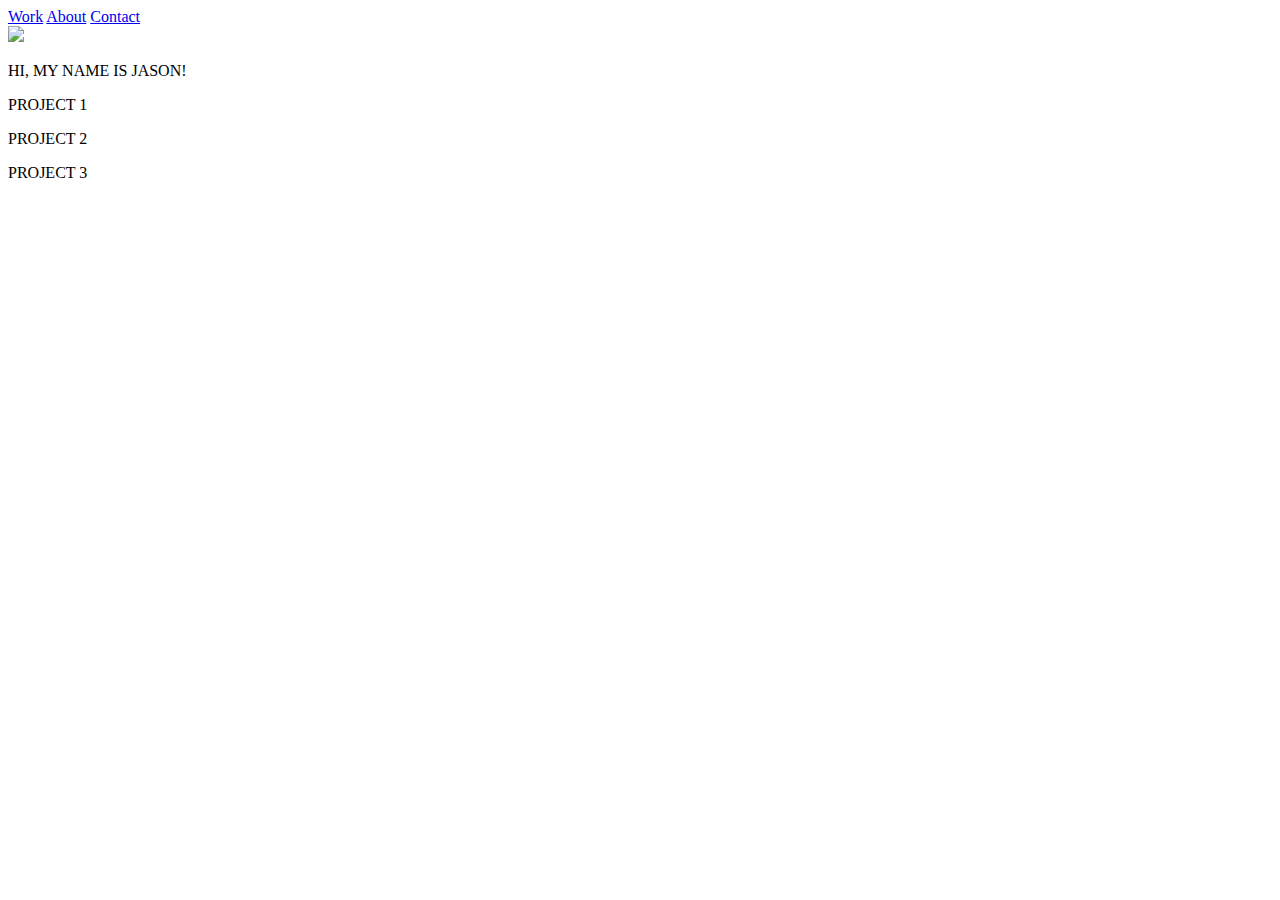
==== index.html @ 1cf458a5 "Create index.html" ====
<!DOCTYPE html>
<html>
  <Head>
    <link href="css/index.css" rel="stylesheet" type="text/css">
    </head> 
  <body>
   <div class="topnav">
   <a class="active" href="WORK">Work</a>
   <a href= "About Me"> About</a>
   <a href= "Contact">Contact</a> 
   </div>
  </body> 
  
  <section class="wrapper"> 
    <div class="left"> 
      <img src="https://media-exp1.licdn.com/dms/image/C5603AQE6TUly2qTdUA/profile-displayphoto-shrink_200_200/0/1613490736696?e=1621468800&v=beta&t=Ur4HaEkvLXENxB-Q5_KWwuAiahe-Eco70oqaF0zZ5fU">
      <p> HI, MY NAME IS JASON! </p> 
    </div> 
    
    <div class="right"> 
      <div class="card">
        <p> PROJECT 1 </p> 
      </div>
        <div class="card"> 
          <p> PROJECT 2 </p> 
          </div>
      <div class="card"> 
          <p> PROJECT 3 </p> 
          </div>
      </section>
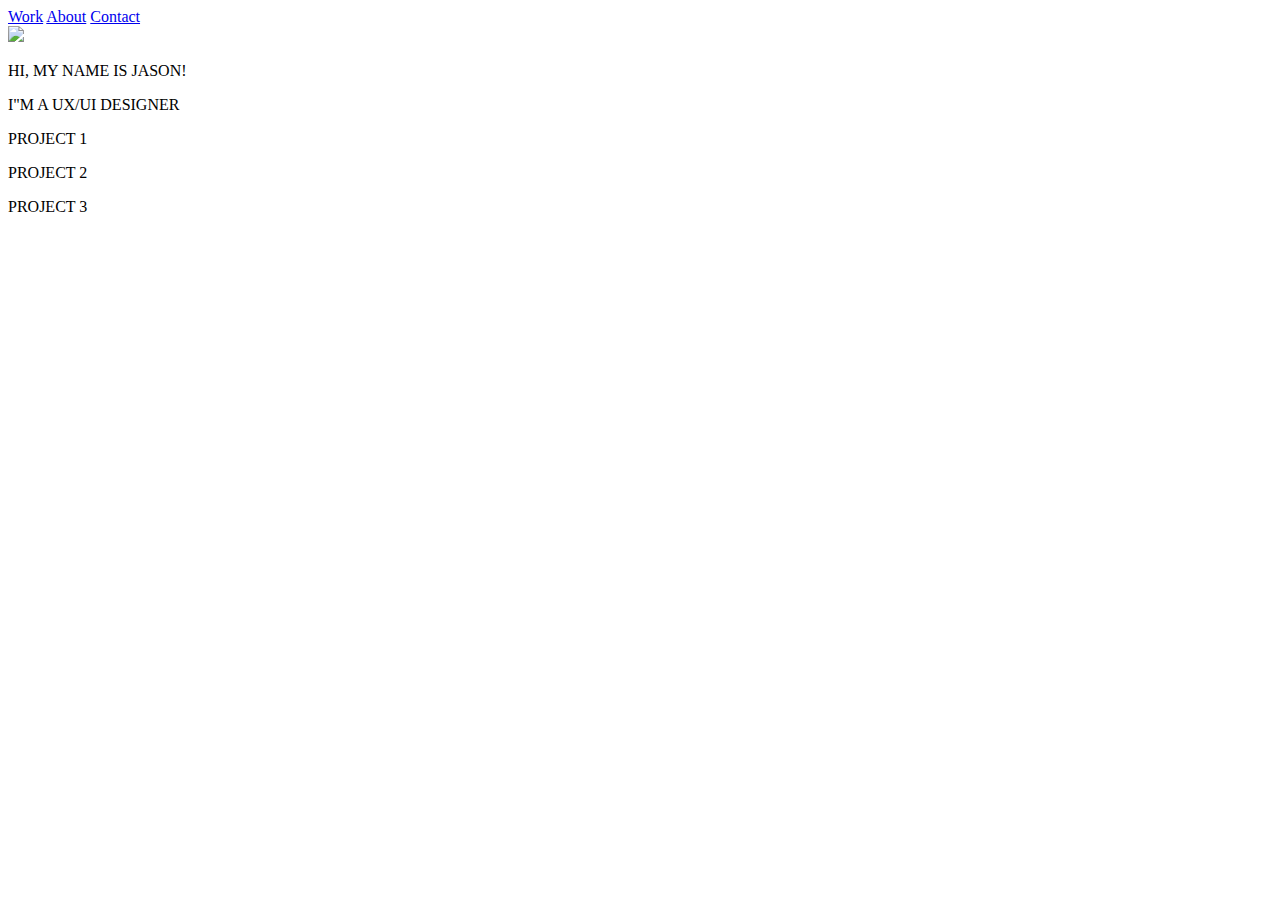
==== commit 49a254f2: "Update index.html" ====
--- a/index.html
+++ b/index.html
@@ -1,20 +1,23 @@
 <!DOCTYPE html>
 <html>
+
   <Head>
-    <link href="css/index.css" rel="stylesheet" type="text/css">
+    <link href="style.css" rel="stylesheet" type="text/css">
     </head> 
+
   <body>
    <div class="topnav">
    <a class="active" href="WORK">Work</a>
    <a href= "About Me"> About</a>
    <a href= "Contact">Contact</a> 
    </div>
-  </body> 
+
   
   <section class="wrapper"> 
     <div class="left"> 
       <img src="https://media-exp1.licdn.com/dms/image/C5603AQE6TUly2qTdUA/profile-displayphoto-shrink_200_200/0/1613490736696?e=1621468800&v=beta&t=Ur4HaEkvLXENxB-Q5_KWwuAiahe-Eco70oqaF0zZ5fU">
       <p> HI, MY NAME IS JASON! </p> 
+      <p> I"M A UX/UI DESIGNER</p>
     </div> 
     
     <div class="right"> 
@@ -27,8 +30,10 @@
       <div class="card"> 
           <p> PROJECT 3 </p> 
           </div>
-      </section> 
-    
+
+
+    </section> 
+    </body> 
   
     
 
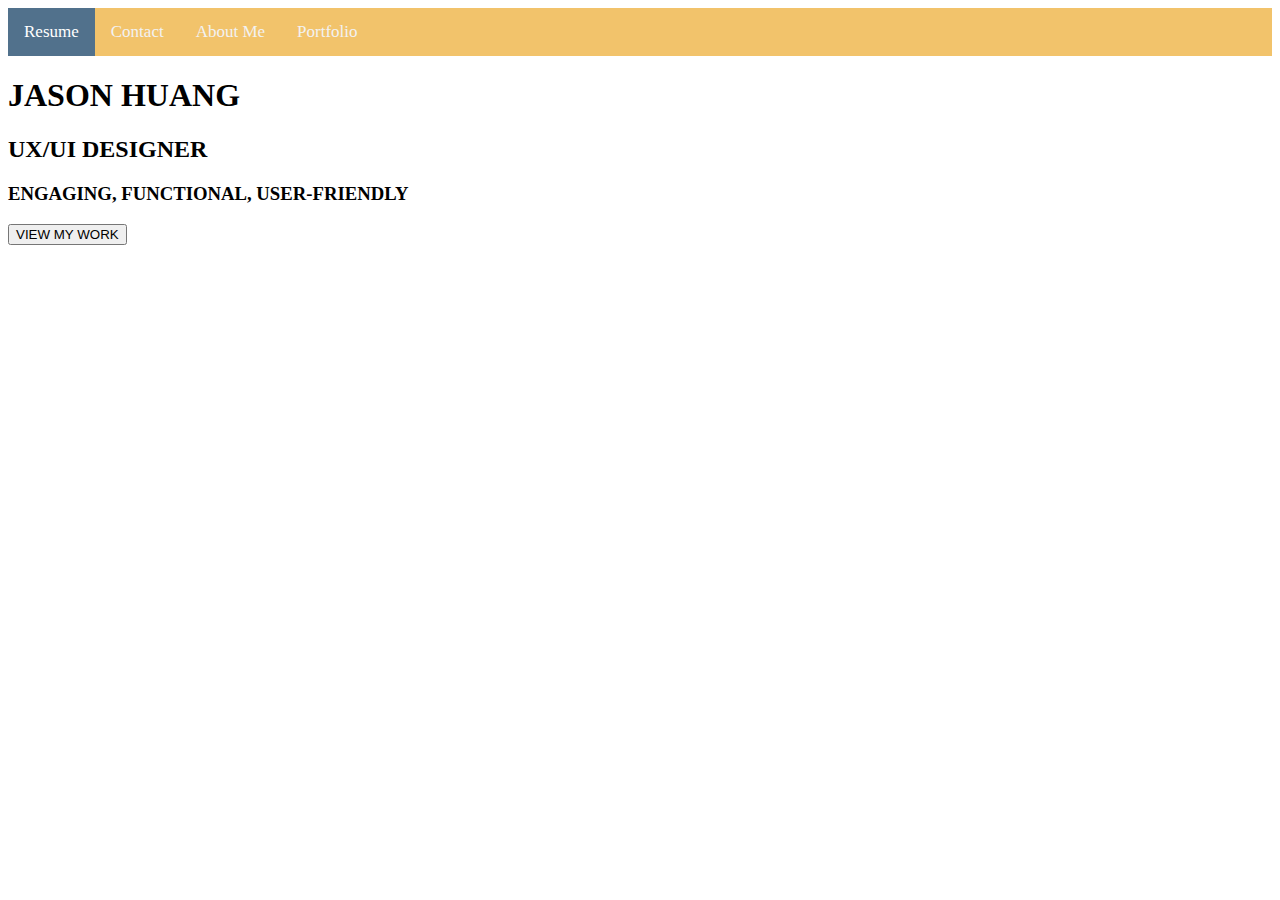
==== commit bcd27e7b: "Update index.html" ====
--- a/index.html
+++ b/index.html
@@ -6,34 +6,34 @@
     </head> 
 
   <body>
-   <div class="topnav">
-   <a class="active" href="WORK">Work</a>
-   <a href= "About Me"> About</a>
-   <a href= "Contact">Contact</a> 
-   </div>
 
-  
-  <section class="wrapper"> 
-    <div class="left"> 
-      <img src="https://media-exp1.licdn.com/dms/image/C5603AQE6TUly2qTdUA/profile-displayphoto-shrink_200_200/0/1613490736696?e=1621468800&v=beta&t=Ur4HaEkvLXENxB-Q5_KWwuAiahe-Eco70oqaF0zZ5fU">
-      <p> HI, MY NAME IS JASON! </p> 
-      <p> I"M A UX/UI DESIGNER</p>
-    </div> 
-    
-    <div class="right"> 
-      <div class="card">
-        <p> PROJECT 1 </p> 
-      </div>
-        <div class="card"> 
-          <p> PROJECT 2 </p> 
-          </div>
-      <div class="card"> 
-          <p> PROJECT 3 </p> 
+
+    <div class="hero-image">
+      <div class="topnav">
+        <a class="active" href="Resume">Resume</a>
+        <a href= "Contact"> Contact</a>
+        <a href= "About">About Me</a> 
+        <a href= "Portfolio">Portfolio</a>
+        </div>
+
+      <div class="hero-text">
+        <h1>JASON HUANG</h1>
+
+        <div class="sub-header2">
+          <h2> UX/UI DESIGNER</h2>
           </div>
 
+      <div class="sub-header">
+        <h3>ENGAGING, FUNCTIONAL, USER-FRIENDLY</h3>
+      </div>
+      
 
-    </section> 
+      <a href="button">
+          <button class="button"> VIEW MY WORK</button>
+        </a>
+      </div>
+
     </body> 
   
-    
+  
 
--- a/style.css
+++ b/style.css
@@ -0,0 +1,56 @@
+
+.topnav {
+    background-color: #F2C36B;
+    overflow: hidden;
+  }
+  
+ 
+  .topnav a {
+    float: left;
+    color: #f2f2f2;
+    text-align: center;
+    padding: 14px 16px;
+    text-decoration: none;
+    font-size: 17px;
+  }
+  
+
+  .topnav a:hover {
+    background-color: #89BAD9;
+    color: #F29057;
+  }
+  
+
+  .topnav a.active {
+    background-color: #51718C;
+    color: white;
+  }
+  .inline-block {
+    padding: 30px;
+    display: inline-block;
+    margin: 10px;
+  }
+  .left {
+    float: left;
+    height: 500px;
+    background-color: #FFFFFF;
+    width: 30%;
+    text-align: center;
+  }
+  .right {
+    float: left;
+    background-color: #89BAD9;
+    height: auto;
+    width: 70%;
+    text-align: center;
+  }
+  
+  .card {
+    display: inline-block;
+    background-color: #C6C6C6;
+    border-radius: 5px;
+    height: 200px;
+    width: 300px;
+    margin: 35px;
+    margin-top: 50px;
+  }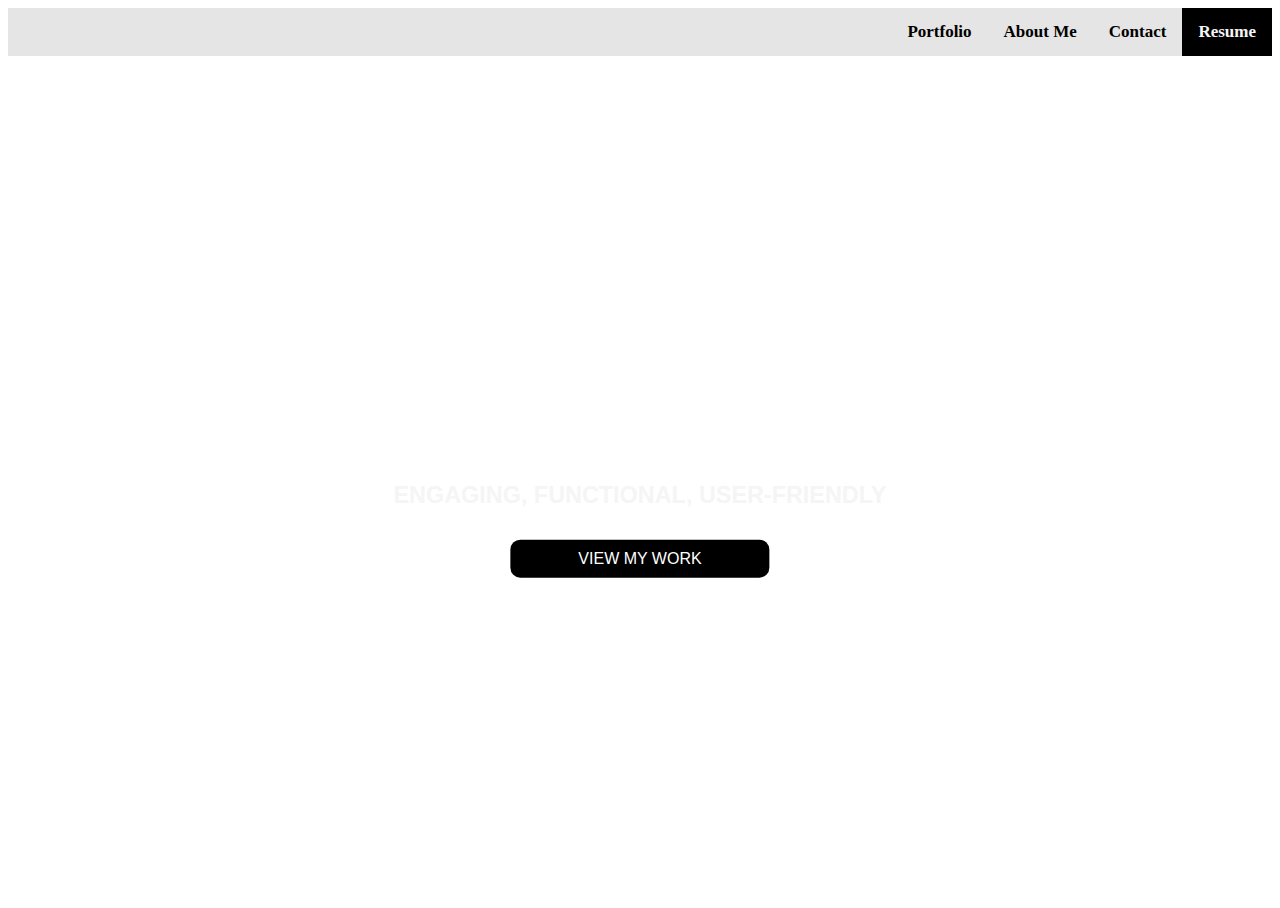
==== commit a7c1fd47: "Update index.html" ====
--- a/index.html
+++ b/index.html
@@ -6,7 +6,6 @@
     </head> 
 
   <body>
-
 
     <div class="hero-image">
       <div class="topnav">
--- a/style.css
+++ b/style.css
@@ -1,56 +1,78 @@
 
 .topnav {
-    background-color: #F2C36B;
+    background-color: rgba(0,0,0,0.1);
+    opacity: 1;
     overflow: hidden;
   }
   
- 
   .topnav a {
-    float: left;
-    color: #f2f2f2;
+    display: flex;
+    float: right;
+    color: black;
     text-align: center;
     padding: 14px 16px;
     text-decoration: none;
     font-size: 17px;
+    font-weight: bold;
   }
   
-
   .topnav a:hover {
-    background-color: #89BAD9;
-    color: #F29057;
+    background-color: black;
+    color: white;
   }
   
+  .topnav a.active {
+    background-color: black;
+    color: whitesmoke;
+  }
 
-  .topnav a.active {
-    background-color: #51718C;
-    color: white;
-  }
-  .inline-block {
-    padding: 30px;
-    display: inline-block;
-    margin: 10px;
-  }
-  .left {
-    float: left;
-    height: 500px;
-    background-color: #FFFFFF;
-    width: 30%;
-    text-align: center;
-  }
-  .right {
-    float: left;
-    background-color: #89BAD9;
-    height: auto;
-    width: 70%;
-    text-align: center;
-  }
-  
-  .card {
-    display: inline-block;
-    background-color: #C6C6C6;
-    border-radius: 5px;
-    height: 200px;
-    width: 300px;
-    margin: 35px;
-    margin-top: 50px;
-  }+  body, html {
+    height:100%;
+}
+
+/* The hero image */
+.hero-image {
+  /* Use "linear-gradient" to add a darken background effect to the image (photographer.jpg). This will make the text easier to read */
+  background-image: url("/Users/jasonhuang/Documents/My Code/AdobeStock_234194782 (2).jpg");
+  /* Set a specific height */
+  height: 85%;
+
+
+  /* Position and center the image to scale nicely on all screens */
+  background-position: center;
+  background-repeat: no-repeat;
+  background-size: cover;
+  position: relative;
+}
+
+/* Place text in the middle of the image */
+.hero-text {
+  text-align: center;
+  position: absolute;
+  top: 50%;
+  left: 50%;
+  transform: translate(-50%, -50%);
+  color: white;
+  font-size: 35px;
+  font-family: Arial, Helvetica, sans-serif;
+  text-shadow: rgba(0,0,0,0.1);
+  margin: 0;
+}
+
+.sub-header {
+  font-size: 20px;
+  padding:0;
+  margin: 0;
+  color: whitesmoke;
+}
+
+
+.button {
+  width: 50%;
+  border: none;
+  background-color: black;
+  color: white;
+  padding: 10px;
+  font-size: 16px;
+  border-radius: 10px 10px 10px 10px;
+}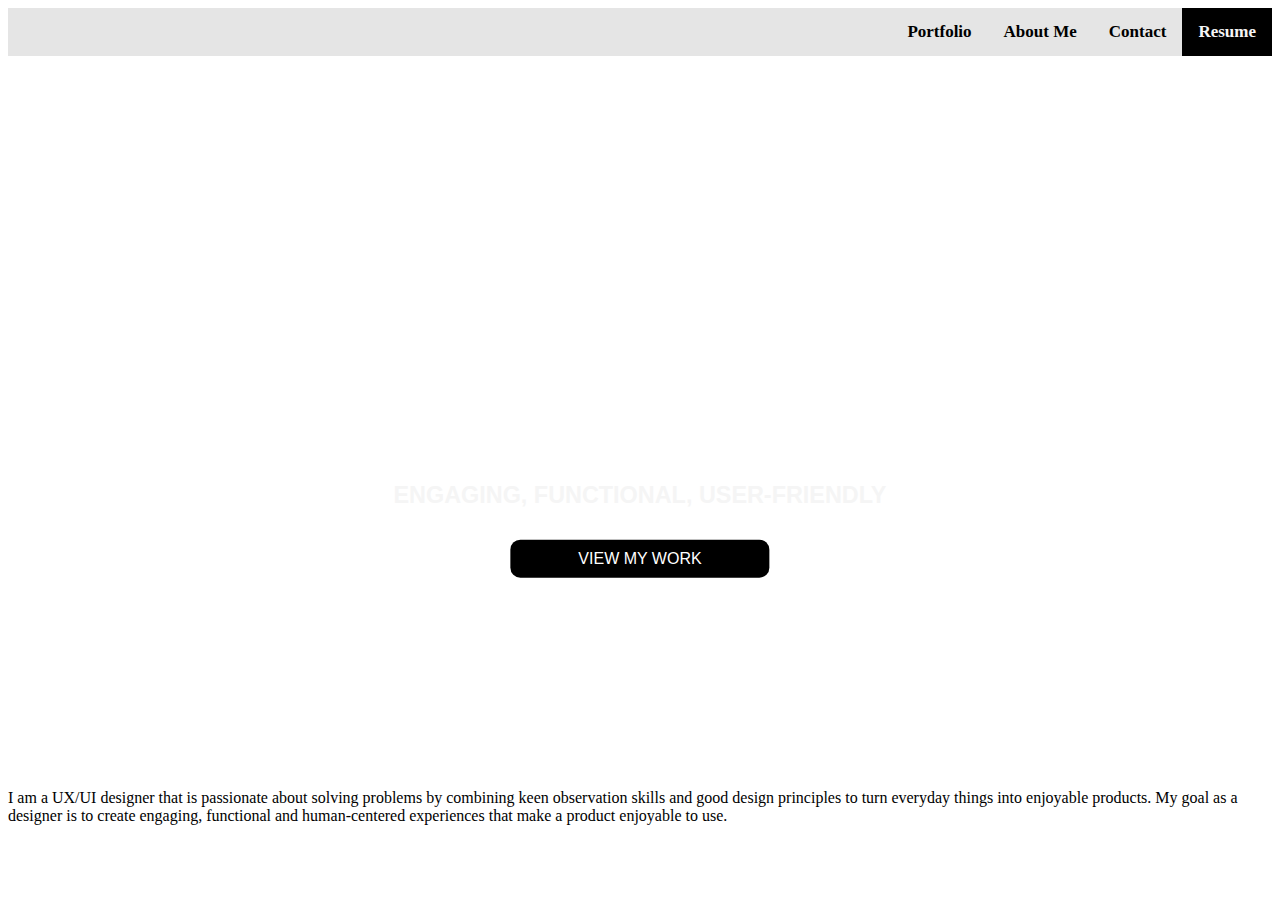
==== commit 5b7685de: "Update index.html" ====
--- a/index.html
+++ b/index.html
@@ -18,21 +18,29 @@
       <div class="hero-text">
         <h1>JASON HUANG</h1>
 
-        <div class="sub-header2">
+      <div class="sub-header2">
           <h2> UX/UI DESIGNER</h2>
           </div>
 
       <div class="sub-header">
         <h3>ENGAGING, FUNCTIONAL, USER-FRIENDLY</h3>
       </div>
-      
-
+    
       <a href="button">
           <button class="button"> VIEW MY WORK</button>
         </a>
       </div>
+</div>
+    </body> 
 
-    </body> 
-  
+<body2> 
+  <div class="text">
+    <p> I am a UX/UI designer that is passionate about solving problems by combining keen observation skills and good design principles to turn everyday things into enjoyable products. My goal as a designer is to create engaging, functional and human-centered experiences that make a product enjoyable to use. </p>
+
+</body2>
+
   
 
+    </html>
+  
+
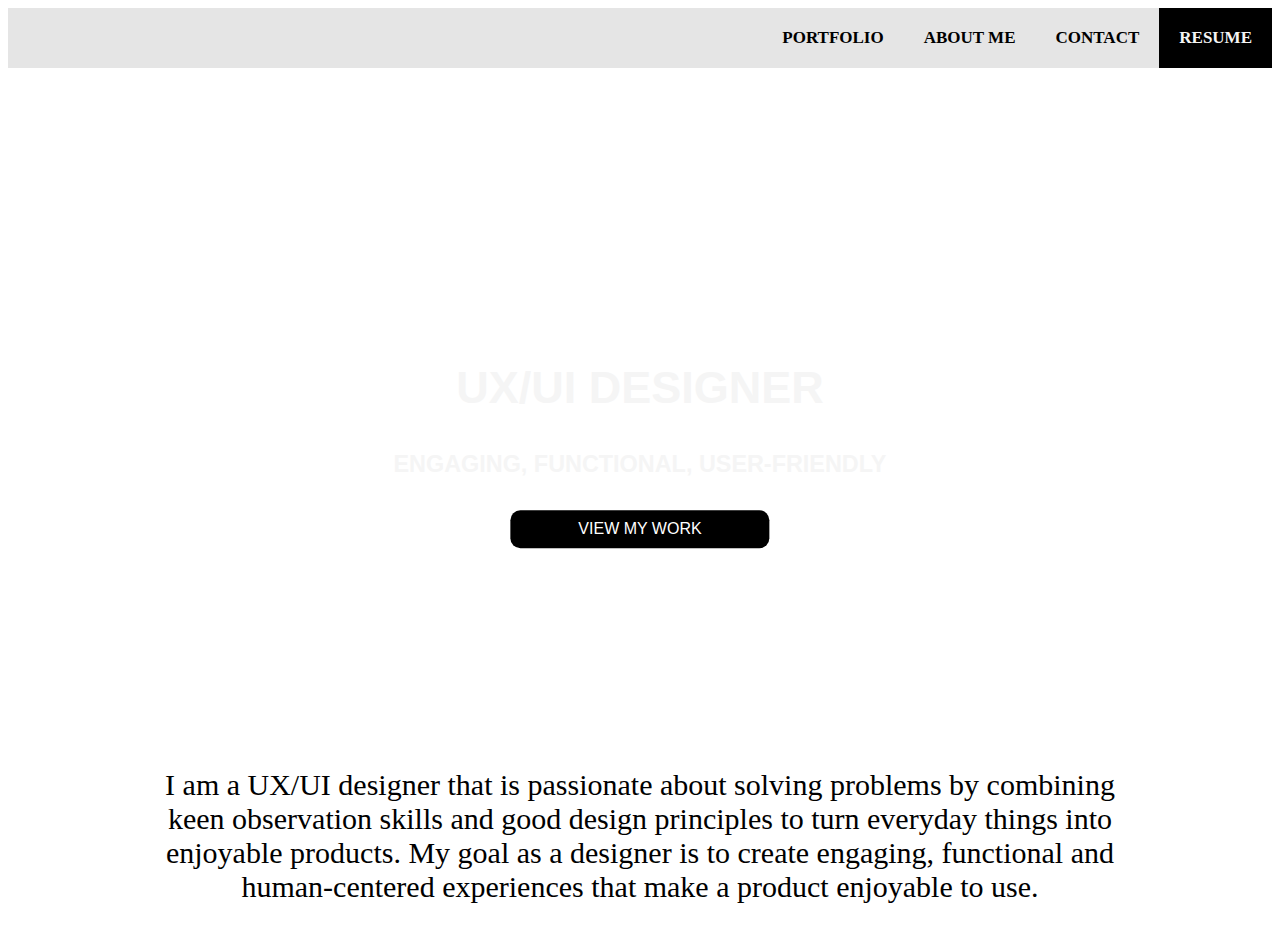
==== commit e6966fd7: "Update index.html" ====
--- a/index.html
+++ b/index.html
@@ -9,10 +9,10 @@
 
     <div class="hero-image">
       <div class="topnav">
-        <a class="active" href="Resume">Resume</a>
-        <a href= "Contact"> Contact</a>
-        <a href= "About">About Me</a> 
-        <a href= "Portfolio">Portfolio</a>
+        <a class="active" href="Resume">RESUME</a>
+        <a href= "Contact"> CONTACT</a>
+        <a href= "About">ABOUT ME</a> 
+        <a href= "Portfolio">PORTFOLIO</a>
         </div>
 
       <div class="hero-text">
--- a/style.css
+++ b/style.css
@@ -10,7 +10,7 @@
     float: right;
     color: black;
     text-align: center;
-    padding: 14px 16px;
+    padding:20px;
     text-decoration: none;
     font-size: 17px;
     font-weight: bold;
@@ -35,7 +35,7 @@
   /* Use "linear-gradient" to add a darken background effect to the image (photographer.jpg). This will make the text easier to read */
   background-image: url("/Users/jasonhuang/Documents/My Code/AdobeStock_234194782 (2).jpg");
   /* Set a specific height */
-  height: 85%;
+  height: 80%;
 
 
   /* Position and center the image to scale nicely on all screens */
@@ -66,6 +66,12 @@
   color: whitesmoke;
 }
 
+.sub-header2 {
+  font-size: 30px;
+  padding:0;
+  margin: 0;
+  color: whitesmoke;
+}
 
 .button {
   width: 50%;
@@ -75,4 +81,13 @@
   padding: 10px;
   font-size: 16px;
   border-radius: 10px 10px 10px 10px;
+}
+
+
+.text{ 
+  margin: auto;
+  width: 80%;
+  padding: 10px;
+  text-align: center;
+  font-size: 30px;
 }